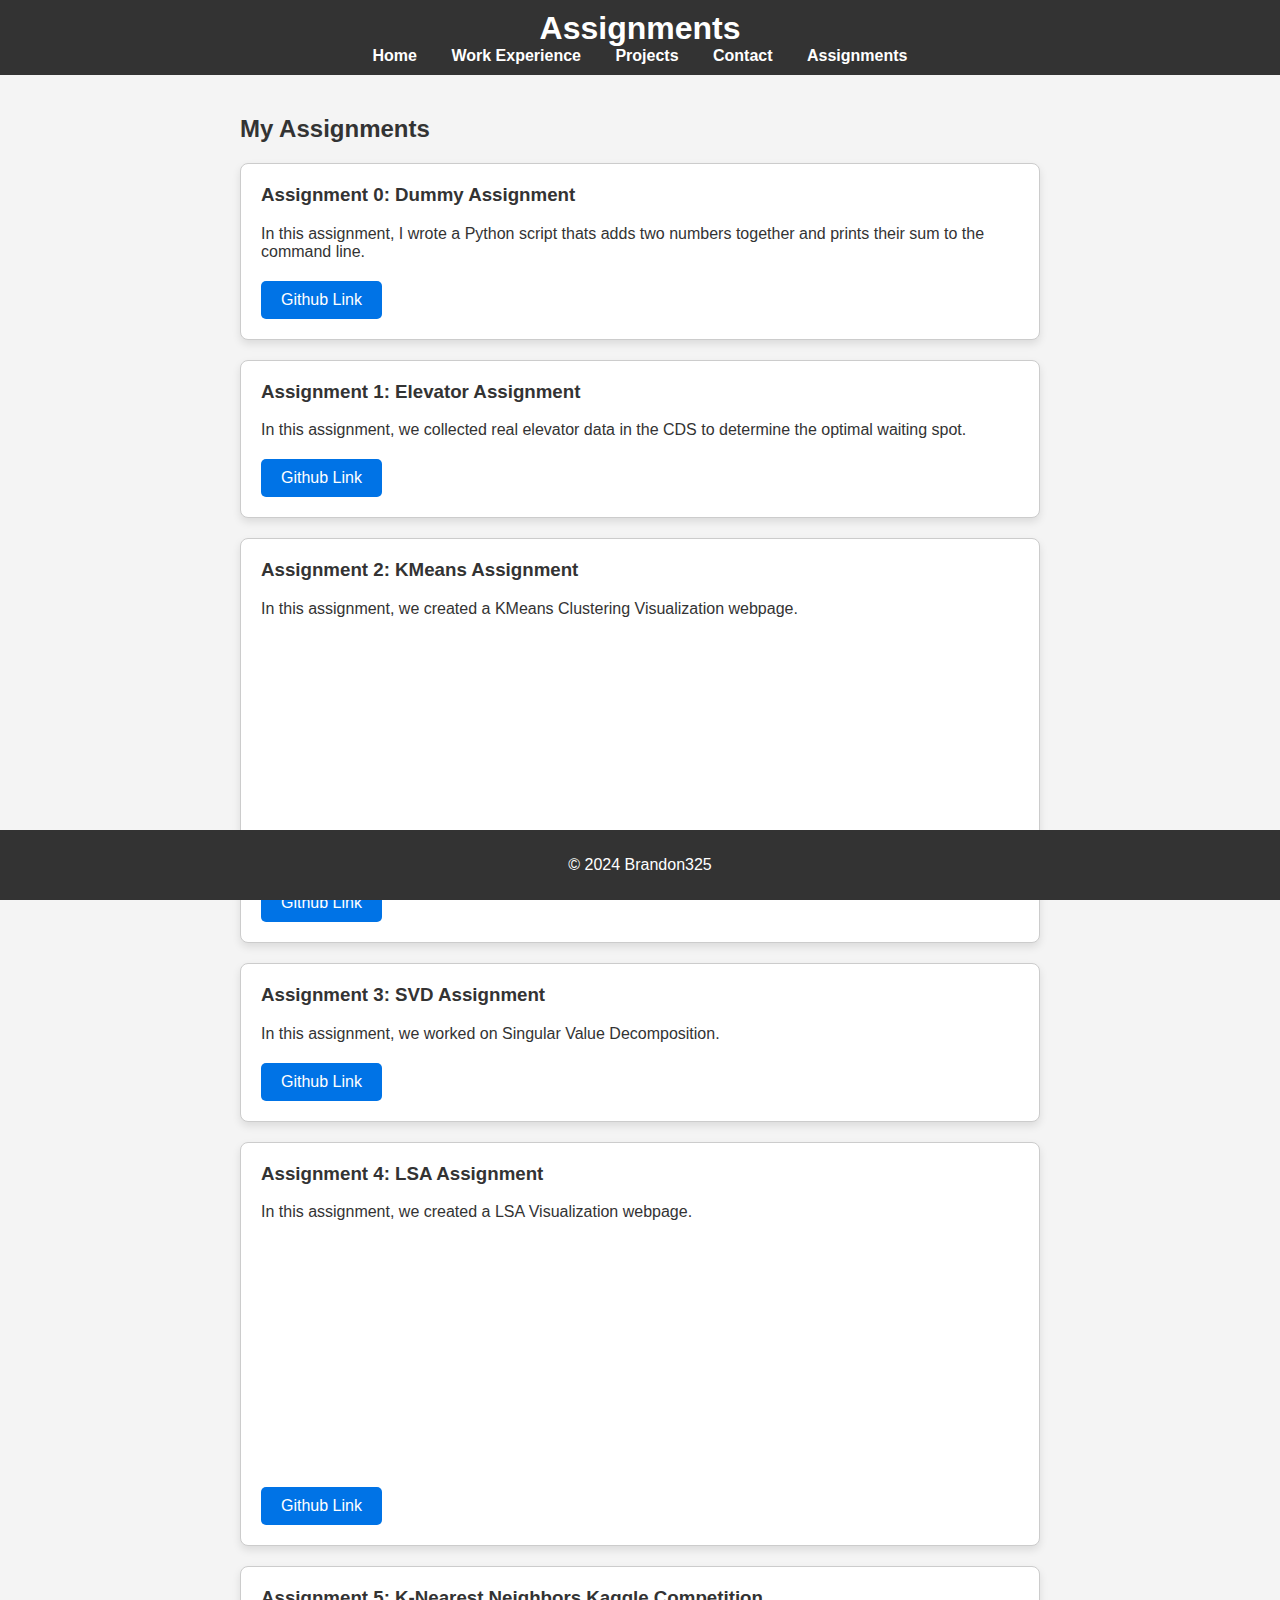
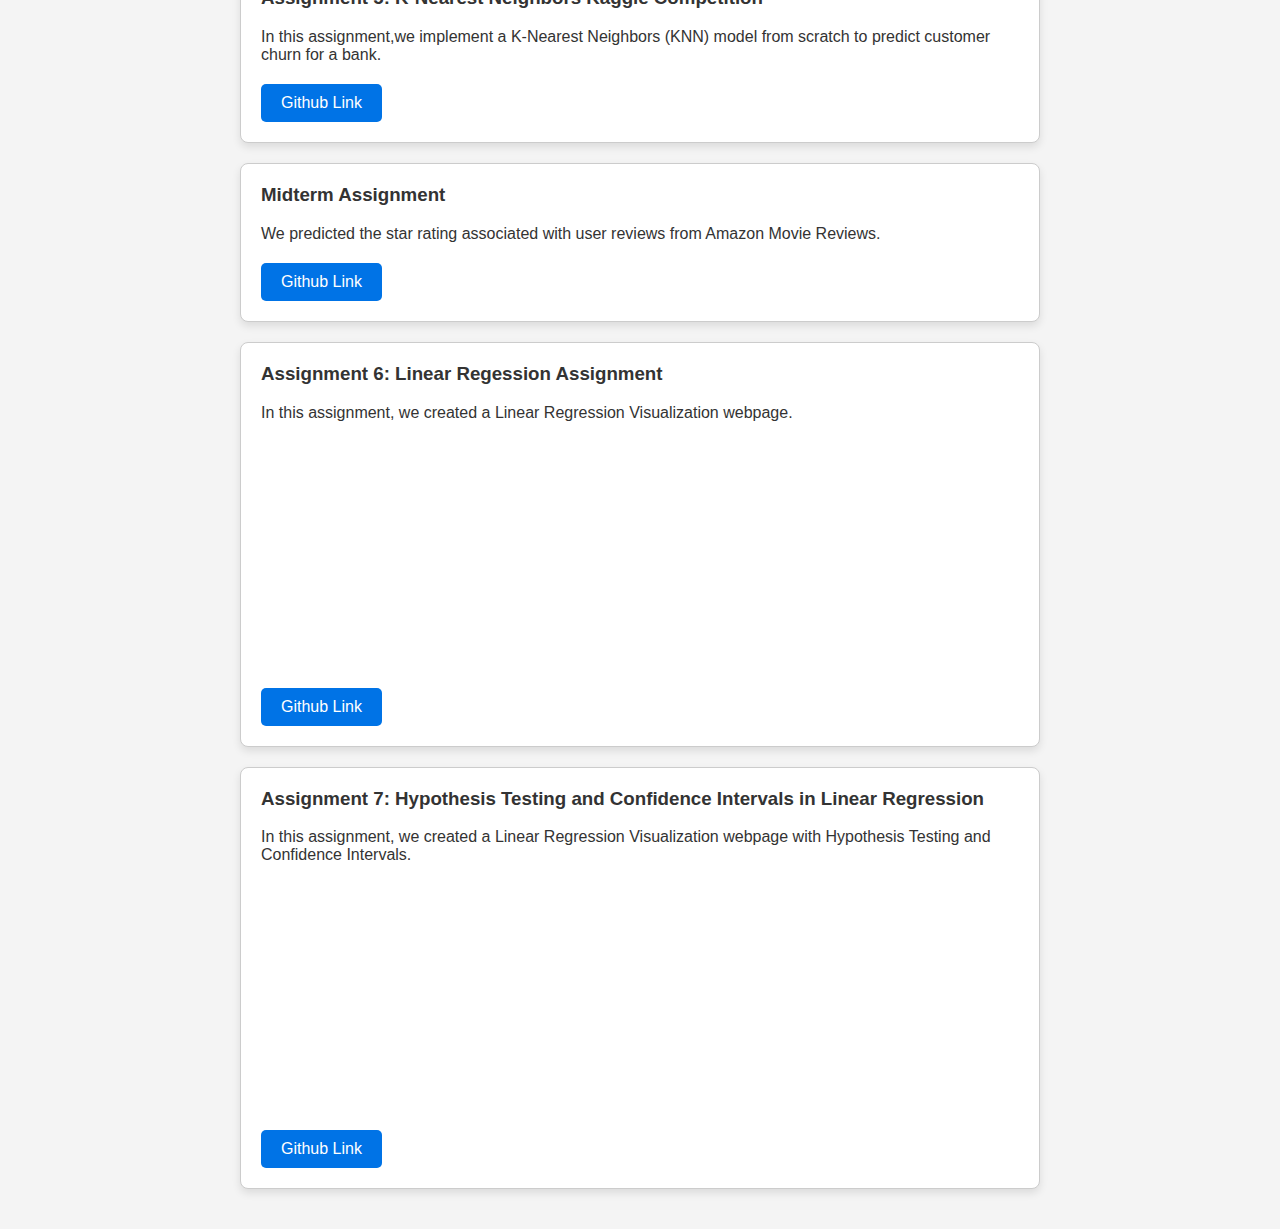
==== assignments.html @ 8f5090cc "added assignment 7" ====
<!DOCTYPE html>
<html lang="en">
<head>
    <meta charset="UTF-8">
    <meta name="viewport" content="width=device-width, initial-scale=1.0">
    <title>Assignments - Brandon325</title>
    <link rel="stylesheet" href="styles.css">
</head>
<body>
    <header>
        <h1>Assignments</h1>
        <nav>
            <a href="index.html">Home</a>
            <a href="work-experience.html">Work Experience</a>
            <a href="projects.html">Projects</a>
            <a href="contact.html">Contact</a>
            <a href="assignments.html">Assignments</a>
        </nav>
    </header>

    <section class="assignments-section">
        <h2>My Assignments</h2>

        <!-- Assignment 0 -->
        <div class="assignment-card">
            <h3>Assignment 0: Dummy Assignment</h3>
            <p>In this assignment, I wrote a Python script thats adds two numbers together and prints their sum to the command line.</p>
            <a href="https://github.com/Brandon325/bwong-assignment-0" target="_blank" class="github-link">Github Link</a>
        </div>

        <!-- Assignment 1 -->
        <div class="assignment-card">
            <h3>Assignment 1: Elevator Assignment</h3>
            <p>In this assignment, we collected real elevator data in the CDS to determine the optimal waiting spot.</p>
            <a href="https://github.com/Brandon325/bwong-assignment-1" target="_blank" class="github-link">Github Link</a>
        </div>

        <!-- Assignment 2 -->
        <div class="assignment-card">
            <h3>Assignment 2: KMeans Assignment</h3>
            <p>In this assignment, we created a KMeans Clustering Visualization webpage.</p>
            <a href="https://github.com/Brandon325/bwong-assignment-2" target="_blank" class="github-link">Github Link</a>
            <!-- Embed YouTube Video -->
            <iframe width="500" height="280" src="https://www.youtube.com/embed/a2nL_nuBnL4" frameborder="0" 
            allow="accelerometer; autoplay; clipboard-write; encrypted-media; gyroscope; picture-in-picture" 
            allowfullscreen></iframe>
        </div>

        <!-- Assignment 3 -->
        <div class="assignment-card">
            <h3>Assignment 3: SVD Assignment</h3>
            <p>In this assignment, we worked on Singular Value Decomposition.</p>
            <a href="https://github.com/Brandon325/bwong-assignment-3" target="_blank" class="github-link">Github Link</a>
        </div>

        <!-- Assignment 4 -->
        <div class="assignment-card">
            <h3>Assignment 4: LSA Assignment</h3>
            <p>In this assignment, we created a LSA Visualization webpage.</p>
            <a href="https://github.com/Brandon325/bwong-assignment-4" target="_blank" class="github-link">Github Link</a>
            <!-- Embed YouTube Video -->
            <iframe width="500" height="280" src="https://www.youtube.com/embed/iDEZRMmjU5o" frameborder="0" 
            allow="accelerometer; autoplay; clipboard-write; encrypted-media; gyroscope; picture-in-picture" 
            allowfullscreen></iframe>
        </div>

        <!-- Assignment 5 -->
        <div class="assignment-card">
            <h3>Assignment 5: K-Nearest Neighbors Kaggle Competition</h3>
            <p>In this assignment,we implement a K-Nearest Neighbors (KNN) model from scratch to predict customer churn for a bank.</p>
            <a href="https://github.com/Brandon325/bwong-assignment-5" target="_blank" class="github-link">Github Link</a>
        </div>

        <!-- Assignment Midterm -->
        <div class="assignment-card">
            <h3>Midterm Assignment</h3>
            <p>We predicted the star rating associated with user reviews from Amazon Movie Reviews.</p>
            <a href="https://github.com/Brandon325/bwong-assignment-midterm" target="_blank" class="github-link">Github Link</a>
        </div>

        <!-- Assignment 6 -->
        <div class="assignment-card">
            <h3>Assignment 6: Linear Regession Assignment</h3>
            <p>In this assignment, we created a Linear Regression Visualization webpage.</p>
            <a href="https://github.com/Brandon325/bwong-assignment-6" target="_blank" class="github-link">Github Link</a>
            <!-- Embed YouTube Video -->
            <iframe width="500" height="280" src="https://www.youtube.com/embed/gmNTLXMNETU" frameborder="0" 
            allow="accelerometer; autoplay; clipboard-write; encrypted-media; gyroscope; picture-in-picture" 
            allowfullscreen></iframe>
        </div>

        <!-- Assignment 7 -->
        <div class="assignment-card">
            <h3>Assignment 7: Hypothesis Testing and Confidence Intervals in Linear Regression</h3>
            <p>In this assignment, we created a Linear Regression Visualization webpage with Hypothesis Testing and Confidence Intervals.</p>
            <a href="https://github.com/Brandon325/bwong-assignment-7" target="_blank" class="github-link">Github Link</a>
            <!-- Embed YouTube Video -->
            <iframe width="500" height="280" src="https://www.youtube.com/embed/ZWbZzcTumqs" frameborder="0" 
            allow="accelerometer; autoplay; clipboard-write; encrypted-media; gyroscope; picture-in-picture" 
            allowfullscreen></iframe>
        </div>

        <!-- Add more assignments as needed -->
    </section>

    <footer>
        <p>© 2024 Brandon325</p>
    </footer>
</body>
</html>
---- styles.css ----
/* General Body Styles */
body {
    font-family: Arial, sans-serif;
    margin: 0;
    padding: 0;
    background-color: #f4f4f4;
    color: #333;
}

header {
    background-color: #333;
    color: white;
    padding: 10px 0;
    text-align: center;
}

header h1 {
    margin: 0;
}

nav a {
    color: white;
    padding: 0 15px;
    text-decoration: none;
    font-weight: bold;
}

nav a:hover {
    text-decoration: underline;
}

section {
    padding: 20px;
    max-width: 800px;
    margin: auto;
}

/* Project Card Styles */
.project-card {
    background-color: white;
    border: 1px solid #ccc;
    border-radius: 8px;
    padding: 20px;
    margin-bottom: 20px;
    box-shadow: 0 4px 8px rgba(0, 0, 0, 0.1);
}

.project-card h3 {
    margin-top: 0;
}

.project-card p {
    margin: 5px 0;
}

footer {
    background-color: #333;
    color: white;
    text-align: center;
    padding: 10px 0;
    position: fixed;
    width: 100%;
    bottom: 0;
}

/* Work Experience Card Styles */
.experience-card {
    background-color: white;
    border: 1px solid #ccc;
    border-radius: 8px;
    padding: 20px;
    margin-bottom: 20px;
    box-shadow: 0 4px 8px rgba(0, 0, 0, 0.1);
}

.experience-card h3 {
    margin-top: 0;
}

.experience-card p {
    margin: 5px 0;
}

/* Contact Page Styles */
.contact-list {
    list-style-type: none;
    padding: 0;
    margin: 20px auto;
    max-width: 400px;
    text-align: left;
}

.contact-list li {
    margin: 10px 0;
}

.contact-list a {
    color: #333;
    text-decoration: none;
    font-weight: bold;
}

.contact-list a:hover {
    text-decoration: underline;
}

/* Contact Page Icons Standard Size */
.contact-icon {
    width: 40px;  /* Set a standard size for all contact icons */
    height: 40px; /* Ensures consistent size for all logos */
    margin-right: 15px; /* Adds space between the icon and text */
    vertical-align: middle; /* Align icons with text */
}
/* Assignment Card Styles */
.assignment-card {
    background-color: white;
    border: 1px solid #ccc;
    border-radius: 8px;
    padding: 20px;
    margin-bottom: 20px;
    box-shadow: 0 4px 8px rgba(0, 0, 0, 0.1);
}

.assignment-card h3 {
    margin-top: 0;
}

.assignment-card p {
    margin: 10px 0;
}

.github-link {
    display: inline-block;
    padding: 10px 20px;
    background-color: #0073e6;
    color: white;
    text-decoration: none;
    border-radius: 5px;
    margin-top: 10px;
}

.github-link:hover {
    background-color: #005bb5;
}
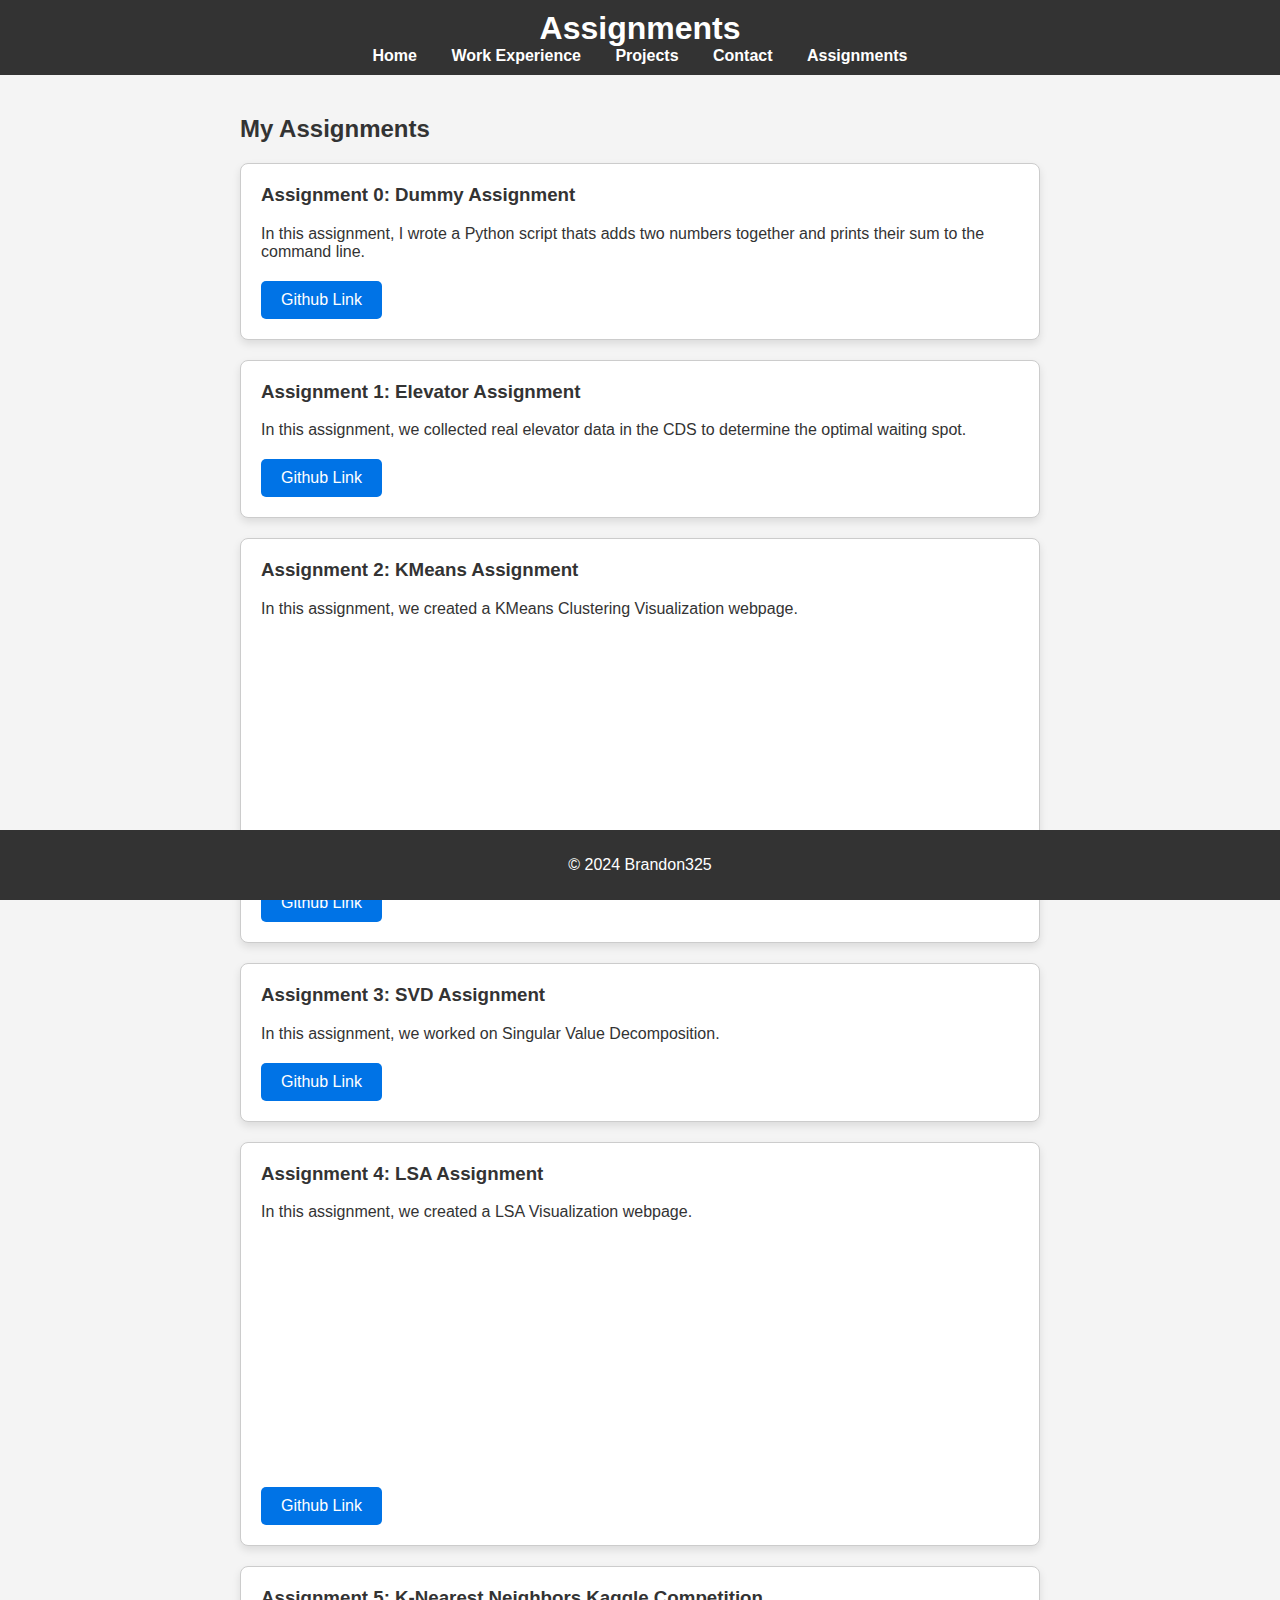
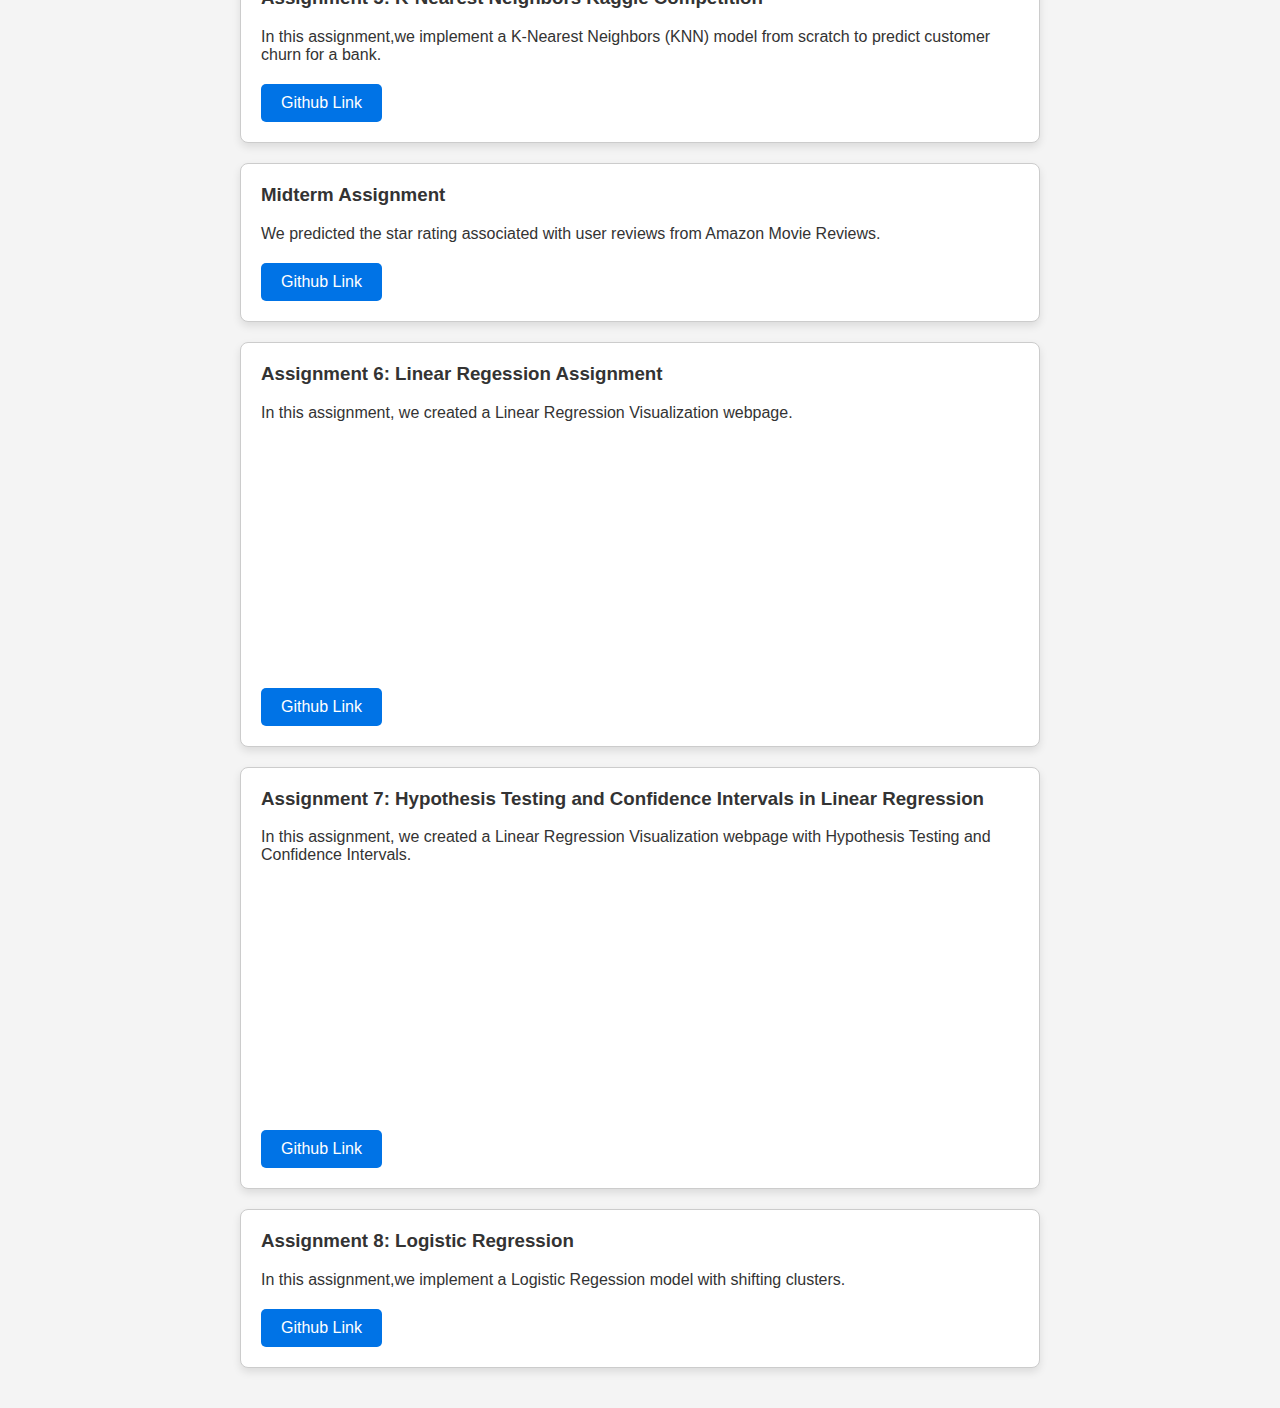
==== commit 0dc9e818: "Added assignment 8" ====
--- a/assignments.html
+++ b/assignments.html
@@ -100,6 +100,13 @@
             allowfullscreen></iframe>
         </div>
 
+        <!-- Assignment 8 -->
+        <div class="assignment-card">
+            <h3>Assignment 8: Logistic Regression</h3>
+            <p>In this assignment,we implement a Logistic Regession model with shifting clusters.</p>
+            <a href="https://github.com/Brandon325/bwong-assignment-8" target="_blank" class="github-link">Github Link</a>
+        </div>
+
         <!-- Add more assignments as needed -->
     </section>
 
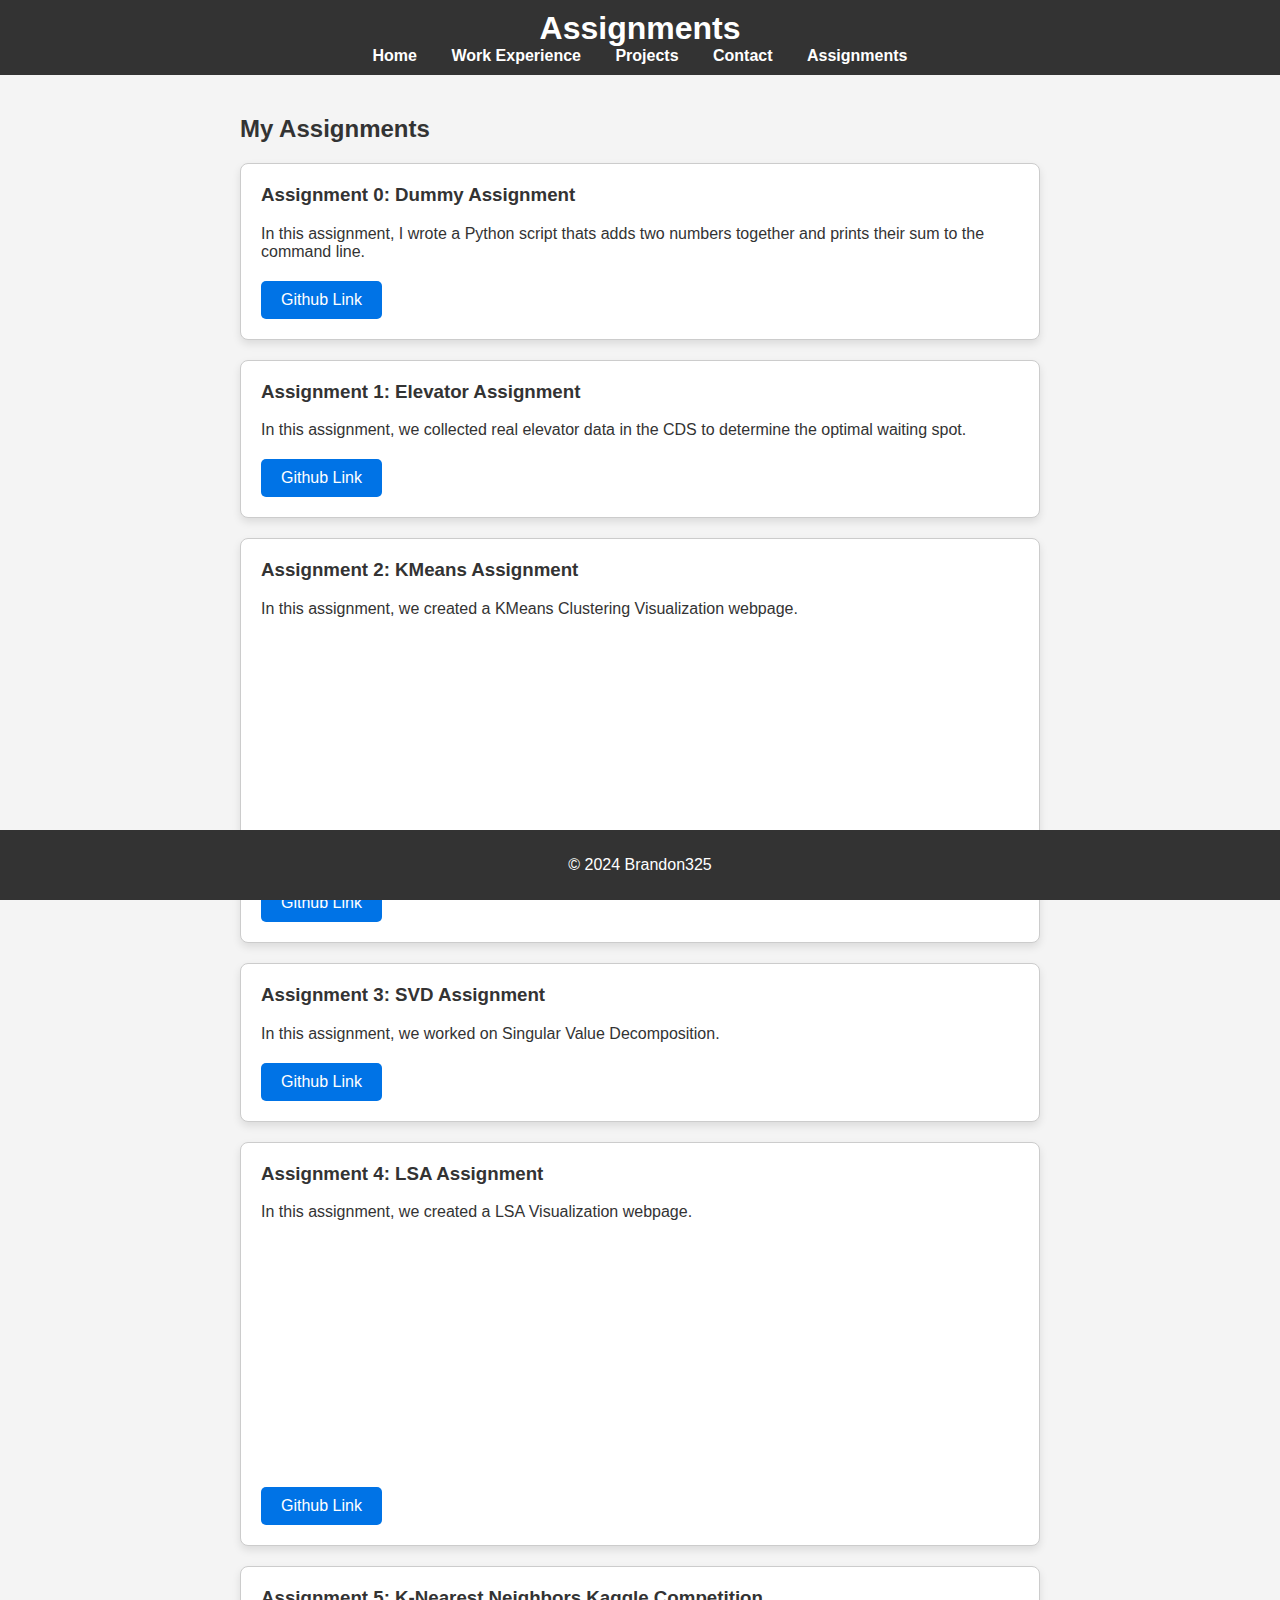
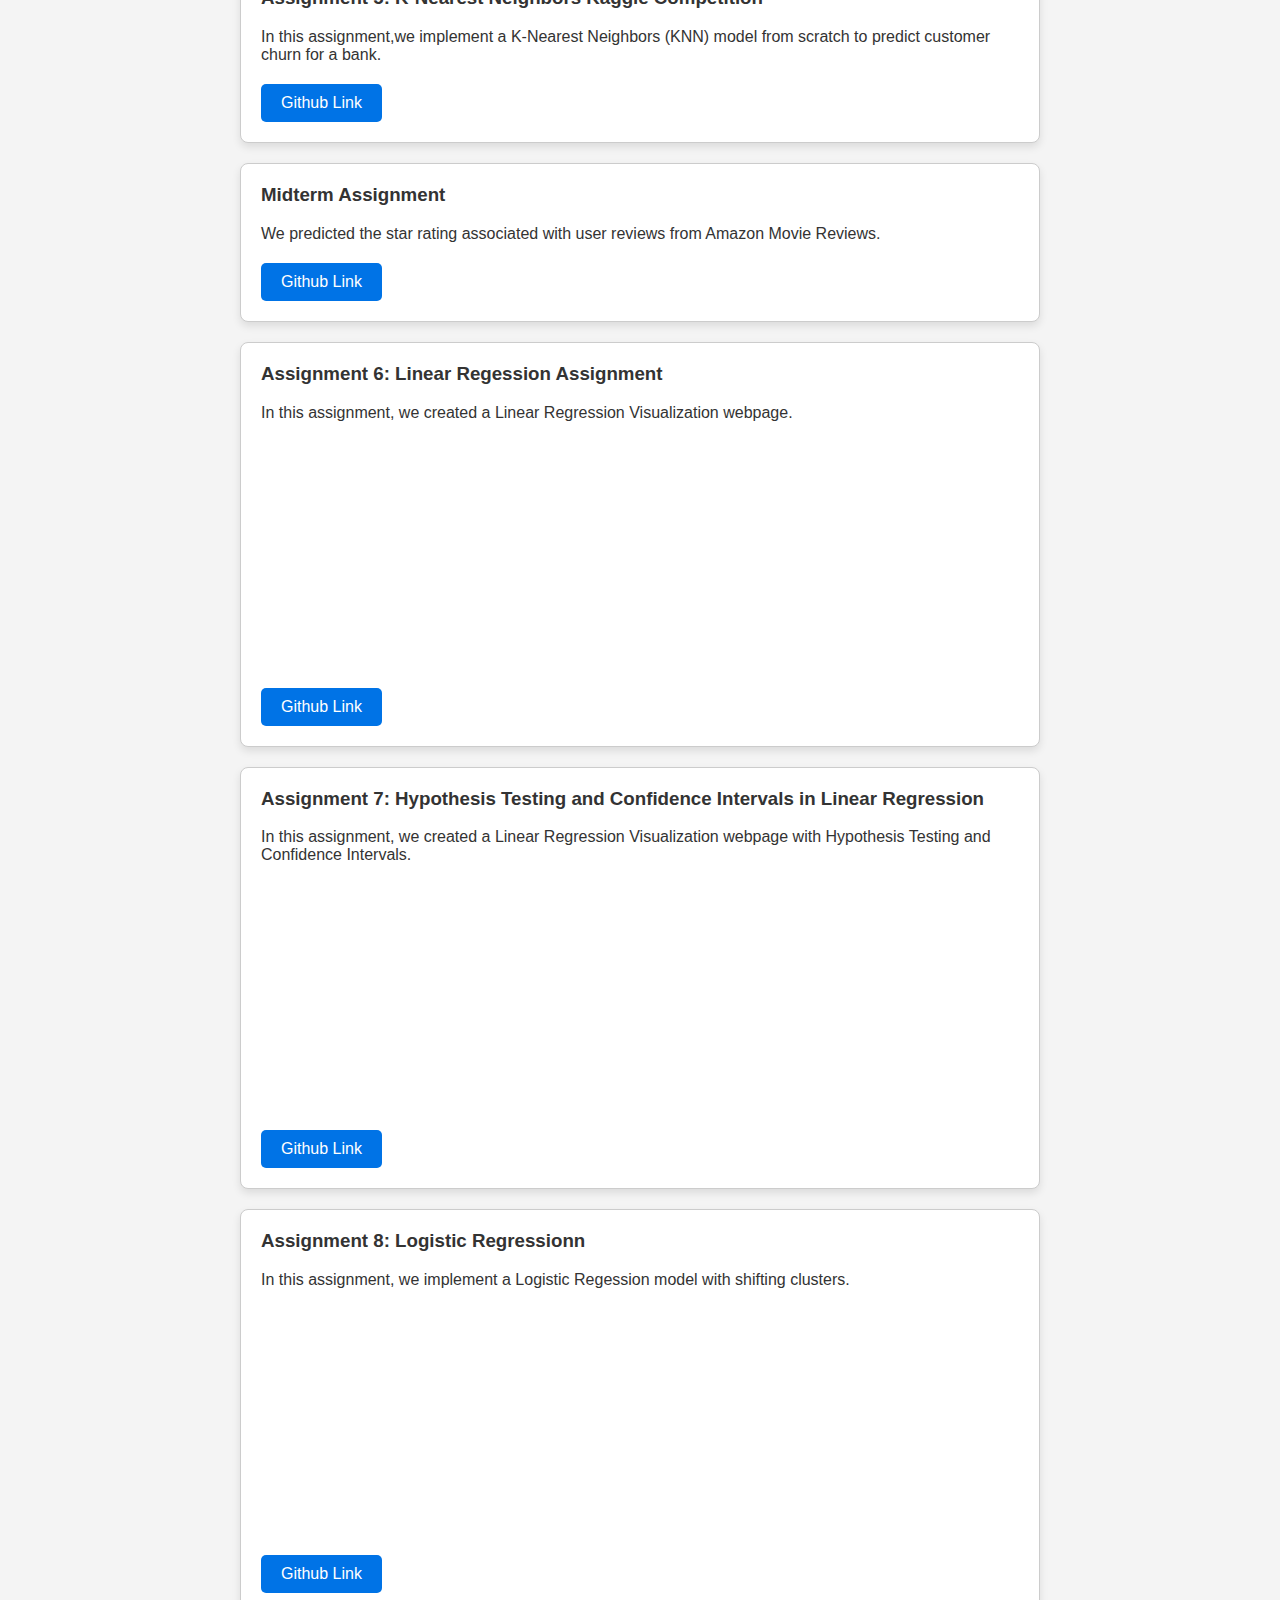
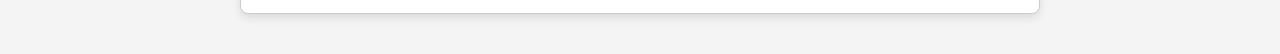
==== commit 96fb4c97: "updated hw8" ====
--- a/assignments.html
+++ b/assignments.html
@@ -102,9 +102,13 @@
 
         <!-- Assignment 8 -->
         <div class="assignment-card">
-            <h3>Assignment 8: Logistic Regression</h3>
-            <p>In this assignment,we implement a Logistic Regession model with shifting clusters.</p>
+            <h3>Assignment 8: Logistic Regressionn</h3>
+            <p>In this assignment, we implement a Logistic Regession model with shifting clusters.</p>
             <a href="https://github.com/Brandon325/bwong-assignment-8" target="_blank" class="github-link">Github Link</a>
+            <!-- Embed YouTube Video -->
+            <iframe width="500" height="280" src="https://www.youtube.com/embed/oNuz-IjPGw8" frameborder="0" 
+            allow="accelerometer; autoplay; clipboard-write; encrypted-media; gyroscope; picture-in-picture" 
+            allowfullscreen></iframe>
         </div>
 
         <!-- Add more assignments as needed -->
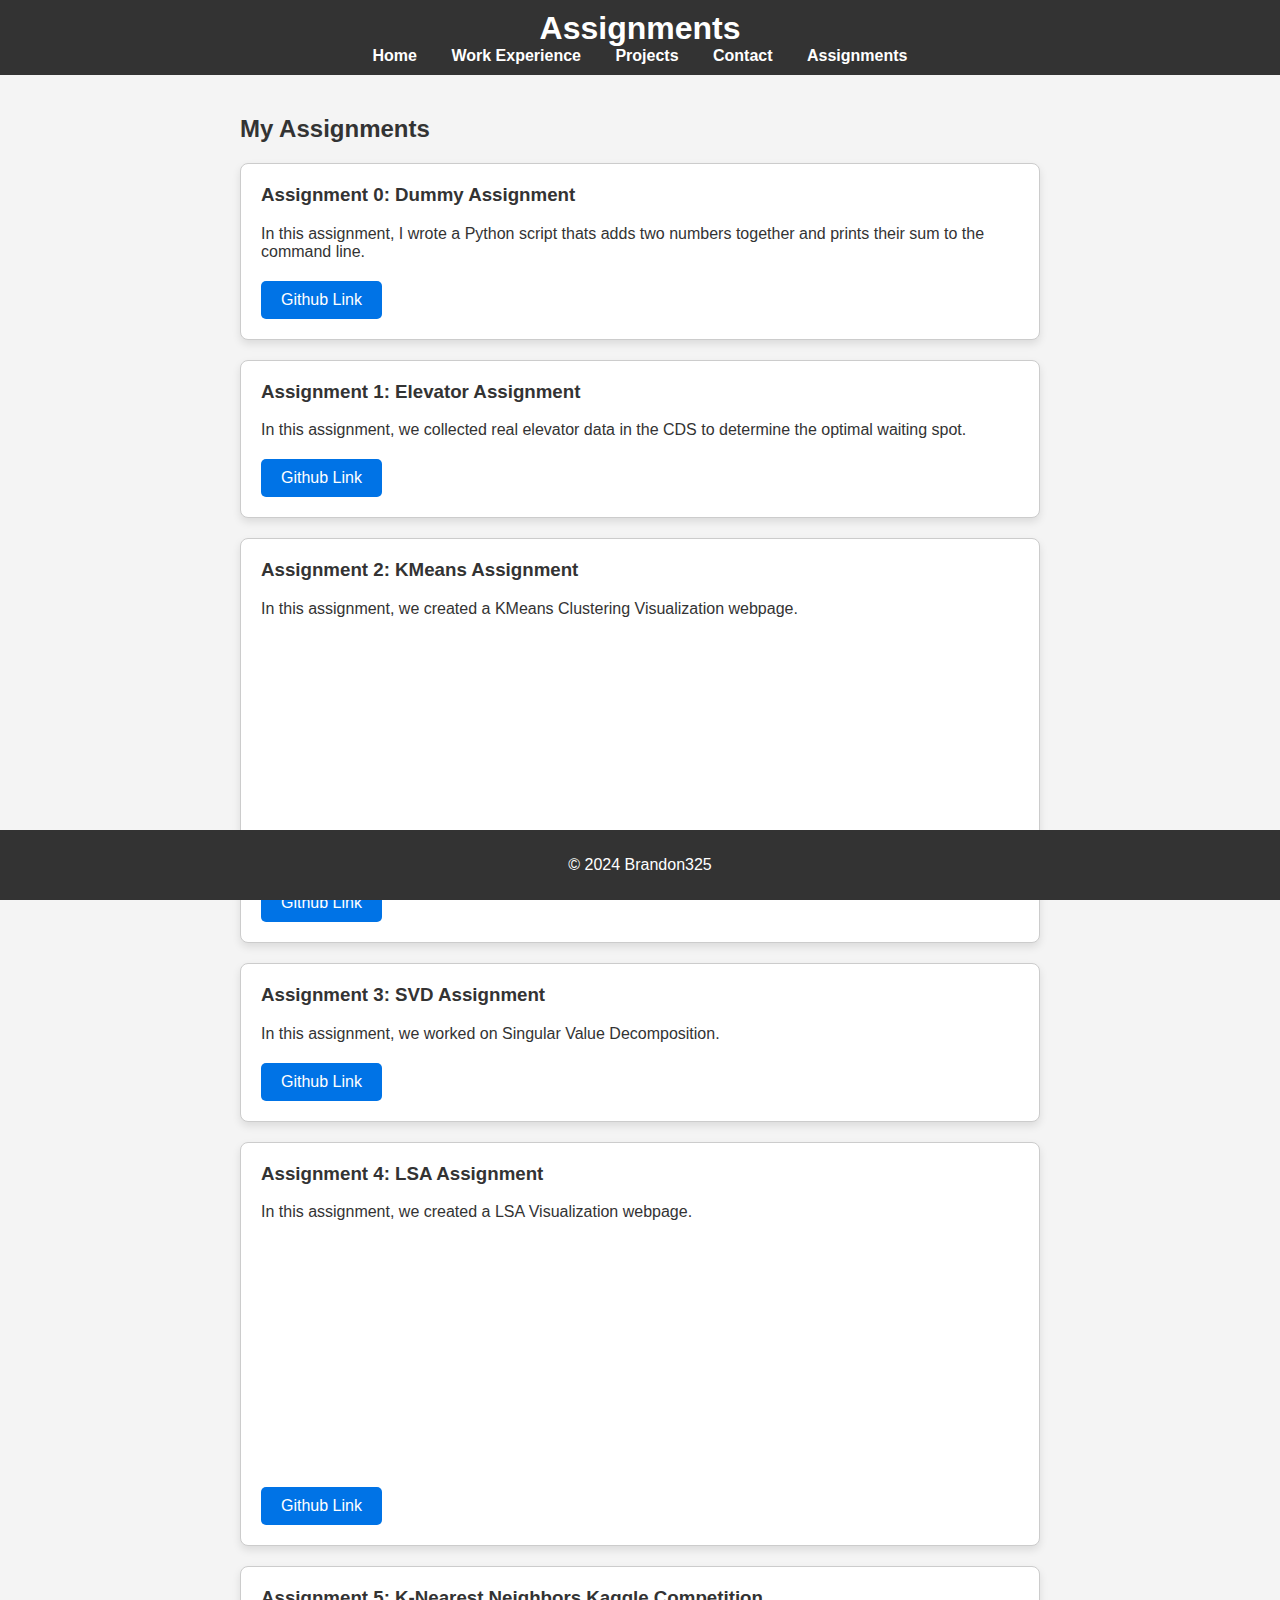
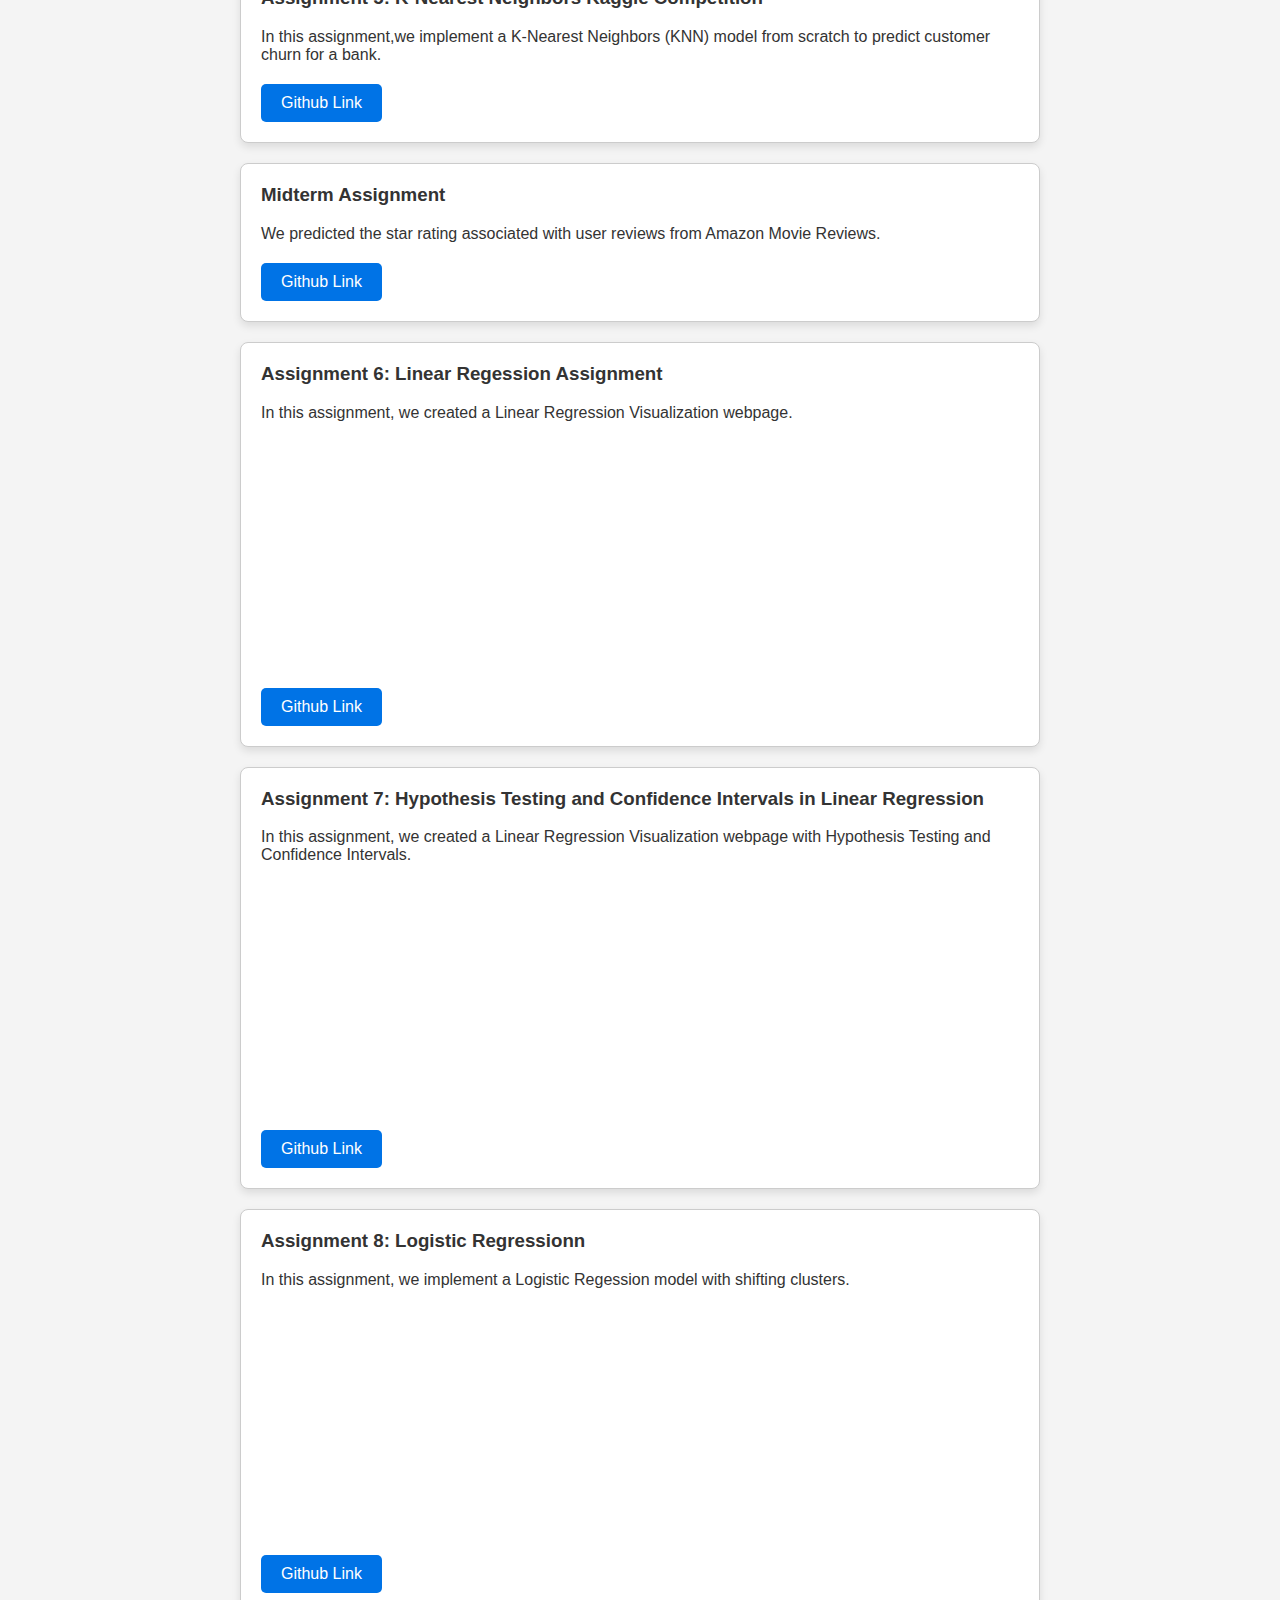
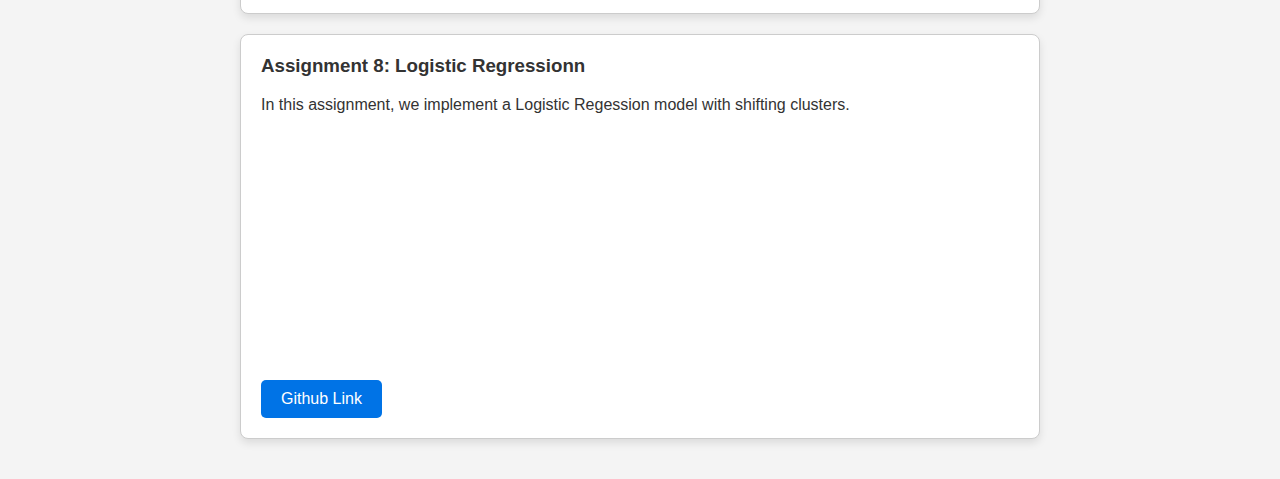
==== commit 27b90cd1: "hw9" ====
--- a/assignments.html
+++ b/assignments.html
@@ -111,6 +111,17 @@
             allowfullscreen></iframe>
         </div>
 
+        <!-- Assignment 9 -->
+        <div class="assignment-card">
+            <h3>Assignment 8: Logistic Regressionn</h3>
+            <p>In this assignment, we implement a Logistic Regession model with shifting clusters.</p>
+            <a href="https://github.com/Brandon325/bwong-assignment-9" target="_blank" class="github-link">Github Link</a>
+            <!-- Embed YouTube Video -->
+            <iframe width="500" height="280" src="https://www.youtube.com/embed/ovZS8B2G8efY" frameborder="0" 
+            allow="accelerometer; autoplay; clipboard-write; encrypted-media; gyroscope; picture-in-picture" 
+            allowfullscreen></iframe>
+        </div>
+
         <!-- Add more assignments as needed -->
     </section>
 
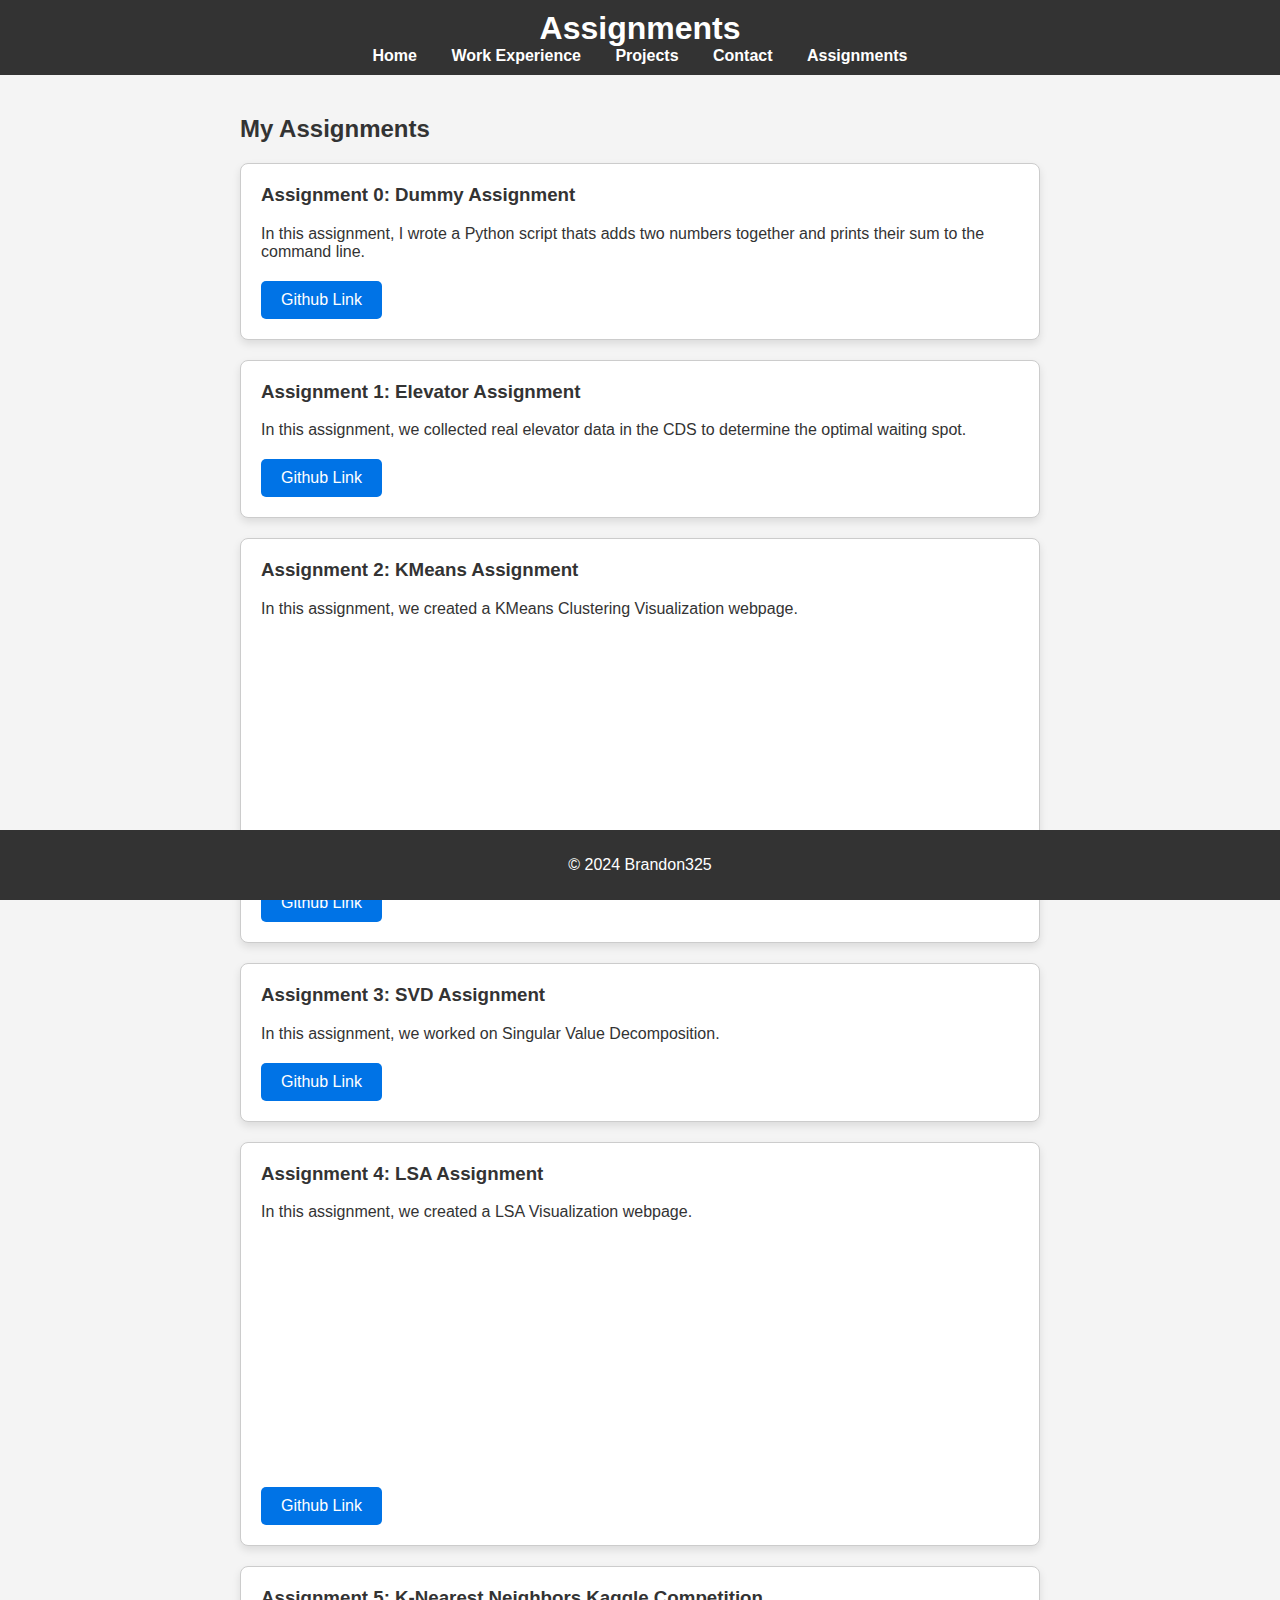
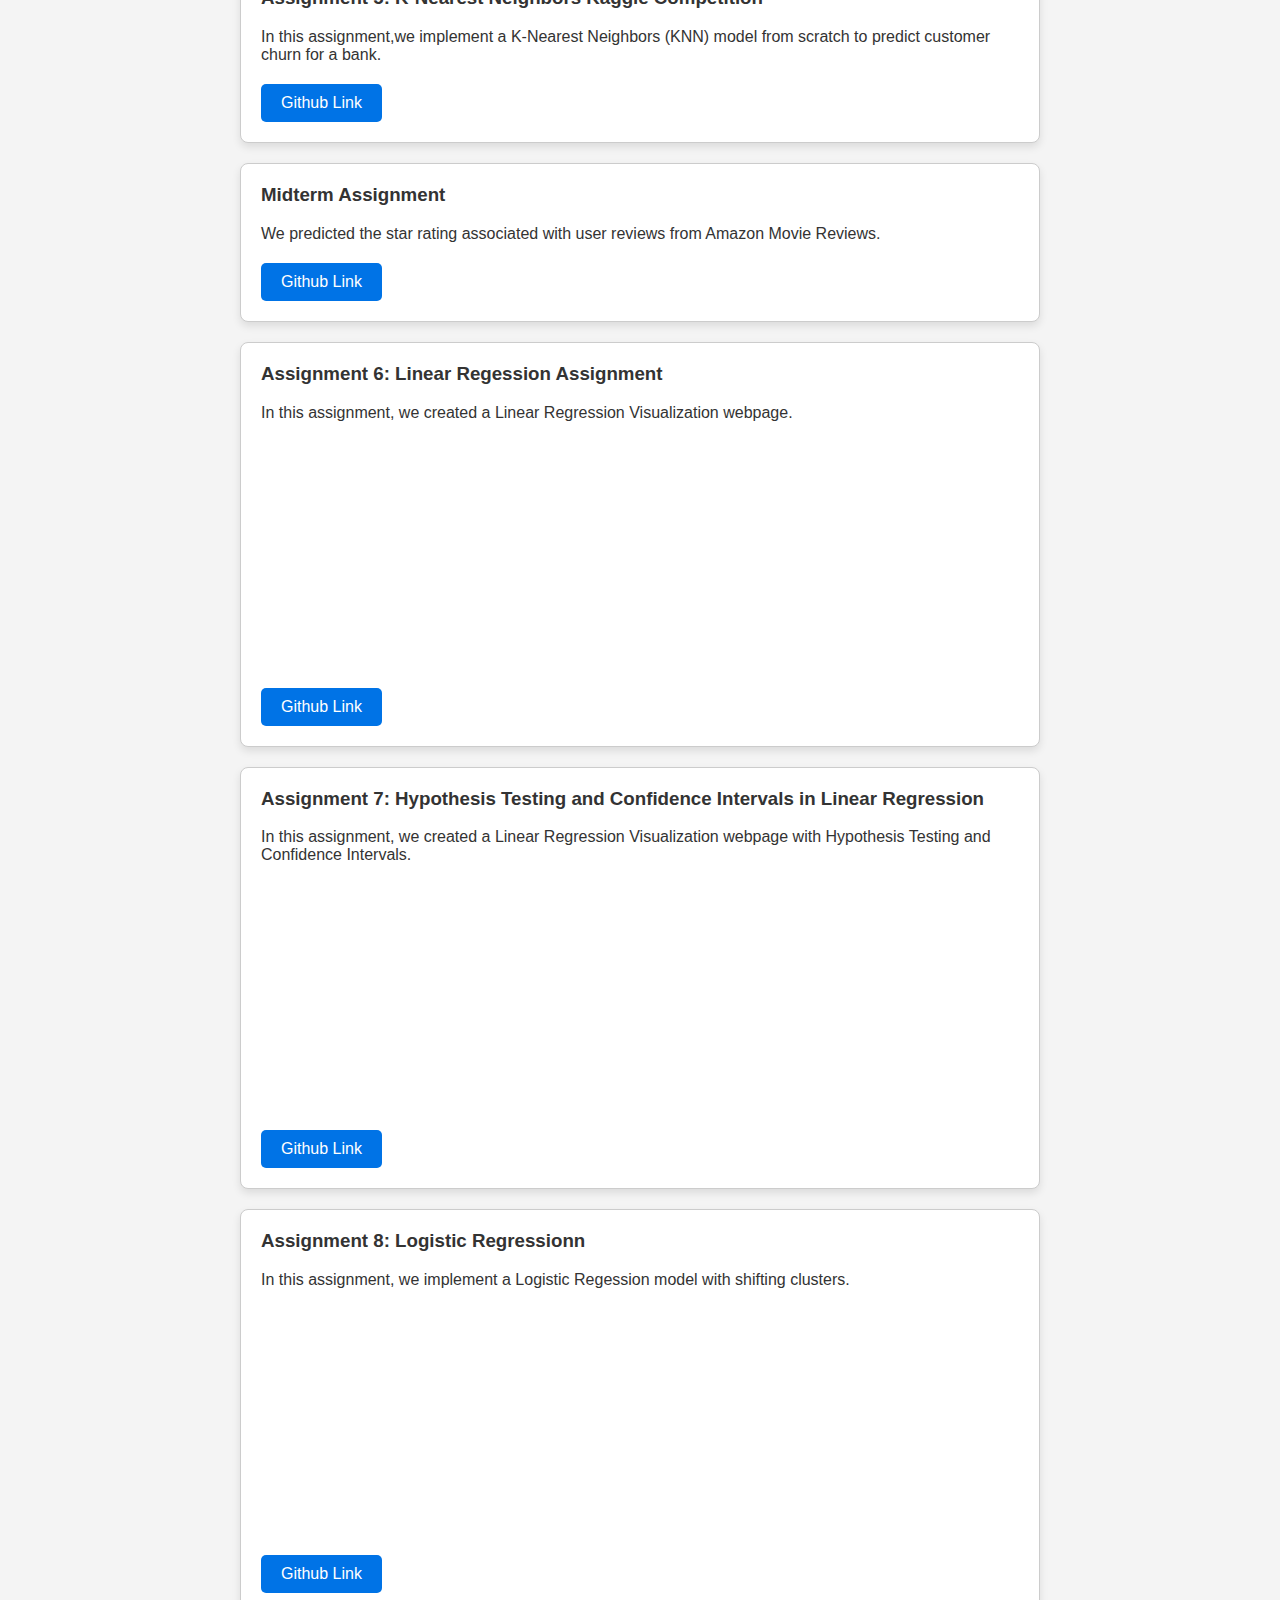
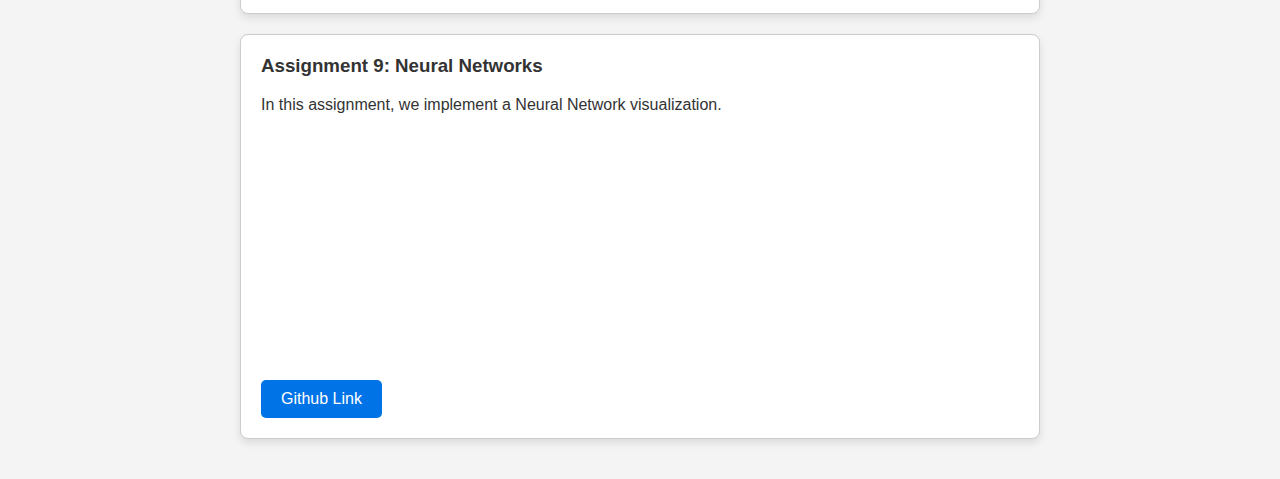
==== commit 7b893ba0: "hw9" ====
--- a/assignments.html
+++ b/assignments.html
@@ -113,8 +113,8 @@
 
         <!-- Assignment 9 -->
         <div class="assignment-card">
-            <h3>Assignment 8: Logistic Regressionn</h3>
-            <p>In this assignment, we implement a Logistic Regession model with shifting clusters.</p>
+            <h3>Assignment 9: Neural Networks</h3>
+            <p>In this assignment, we implement a Neural Network visualization.</p>
             <a href="https://github.com/Brandon325/bwong-assignment-9" target="_blank" class="github-link">Github Link</a>
             <!-- Embed YouTube Video -->
             <iframe width="500" height="280" src="https://www.youtube.com/embed/ovZS8B2G8efY" frameborder="0" 
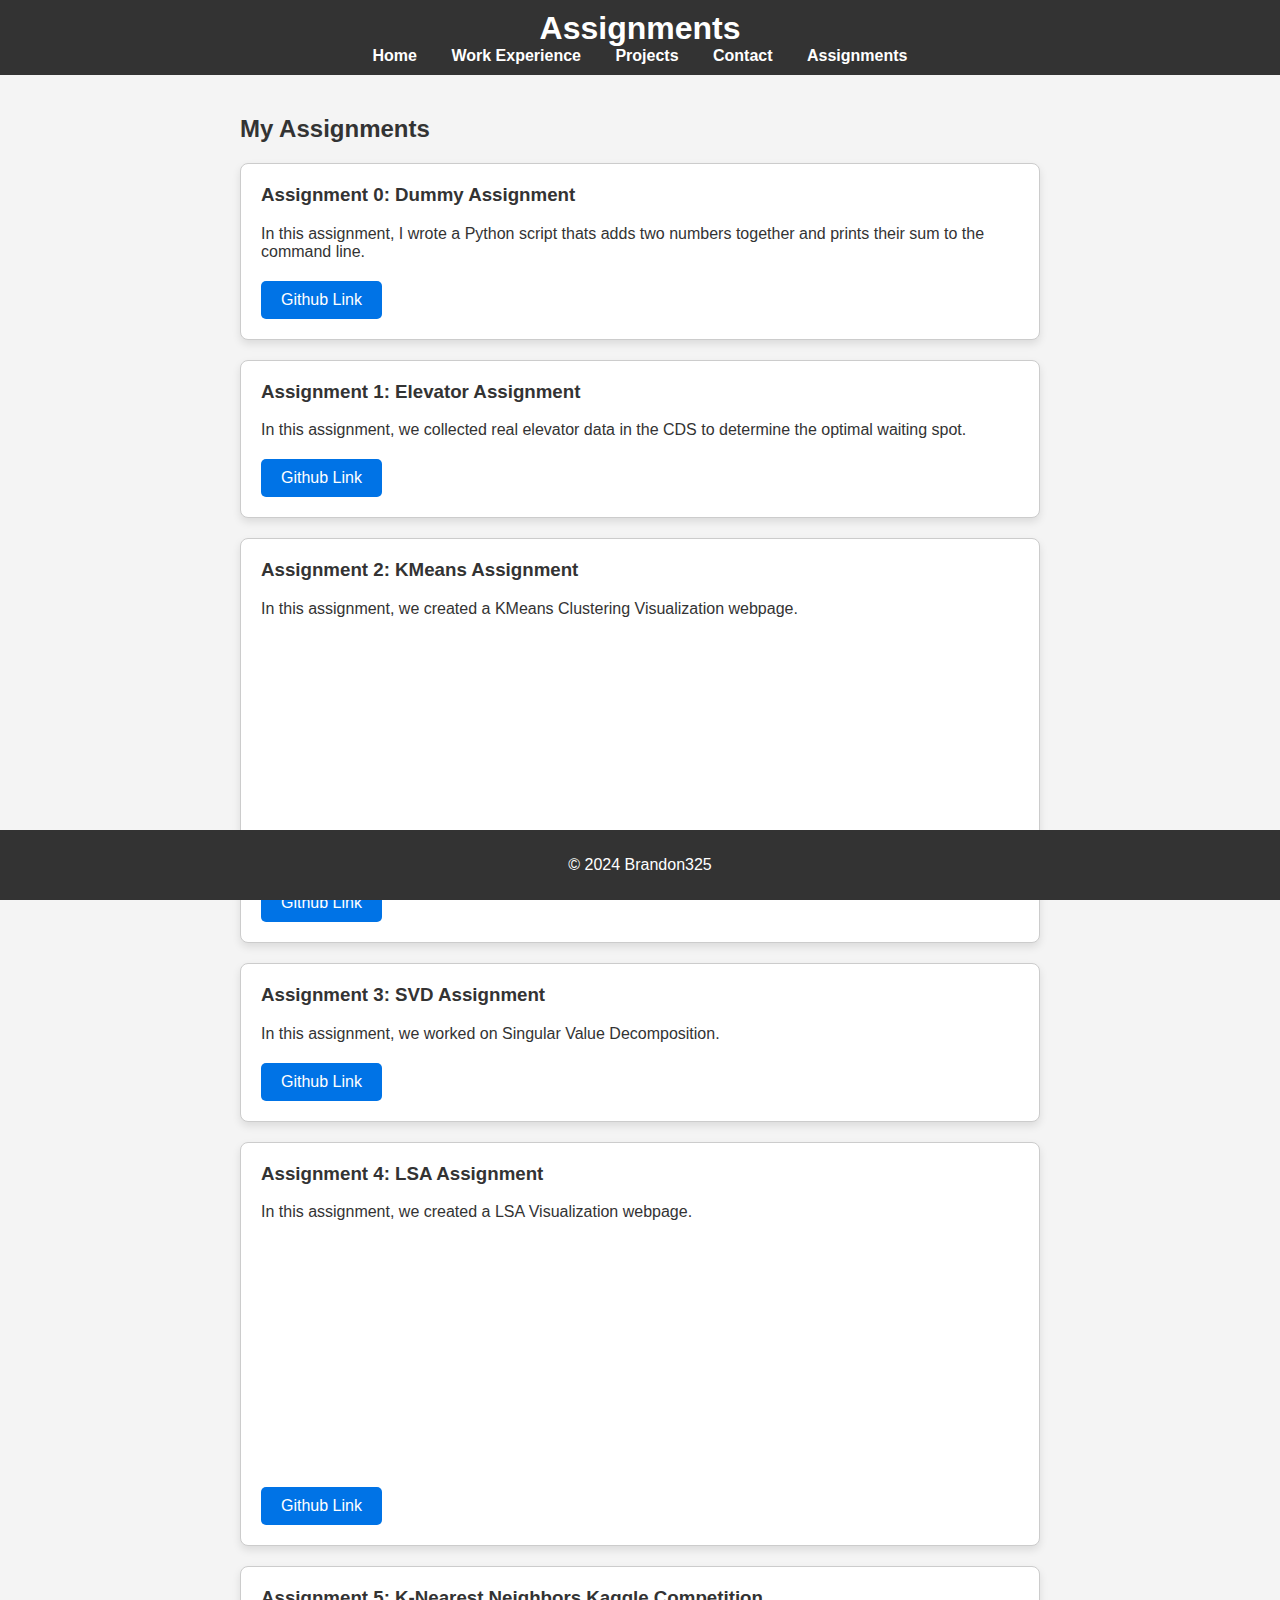
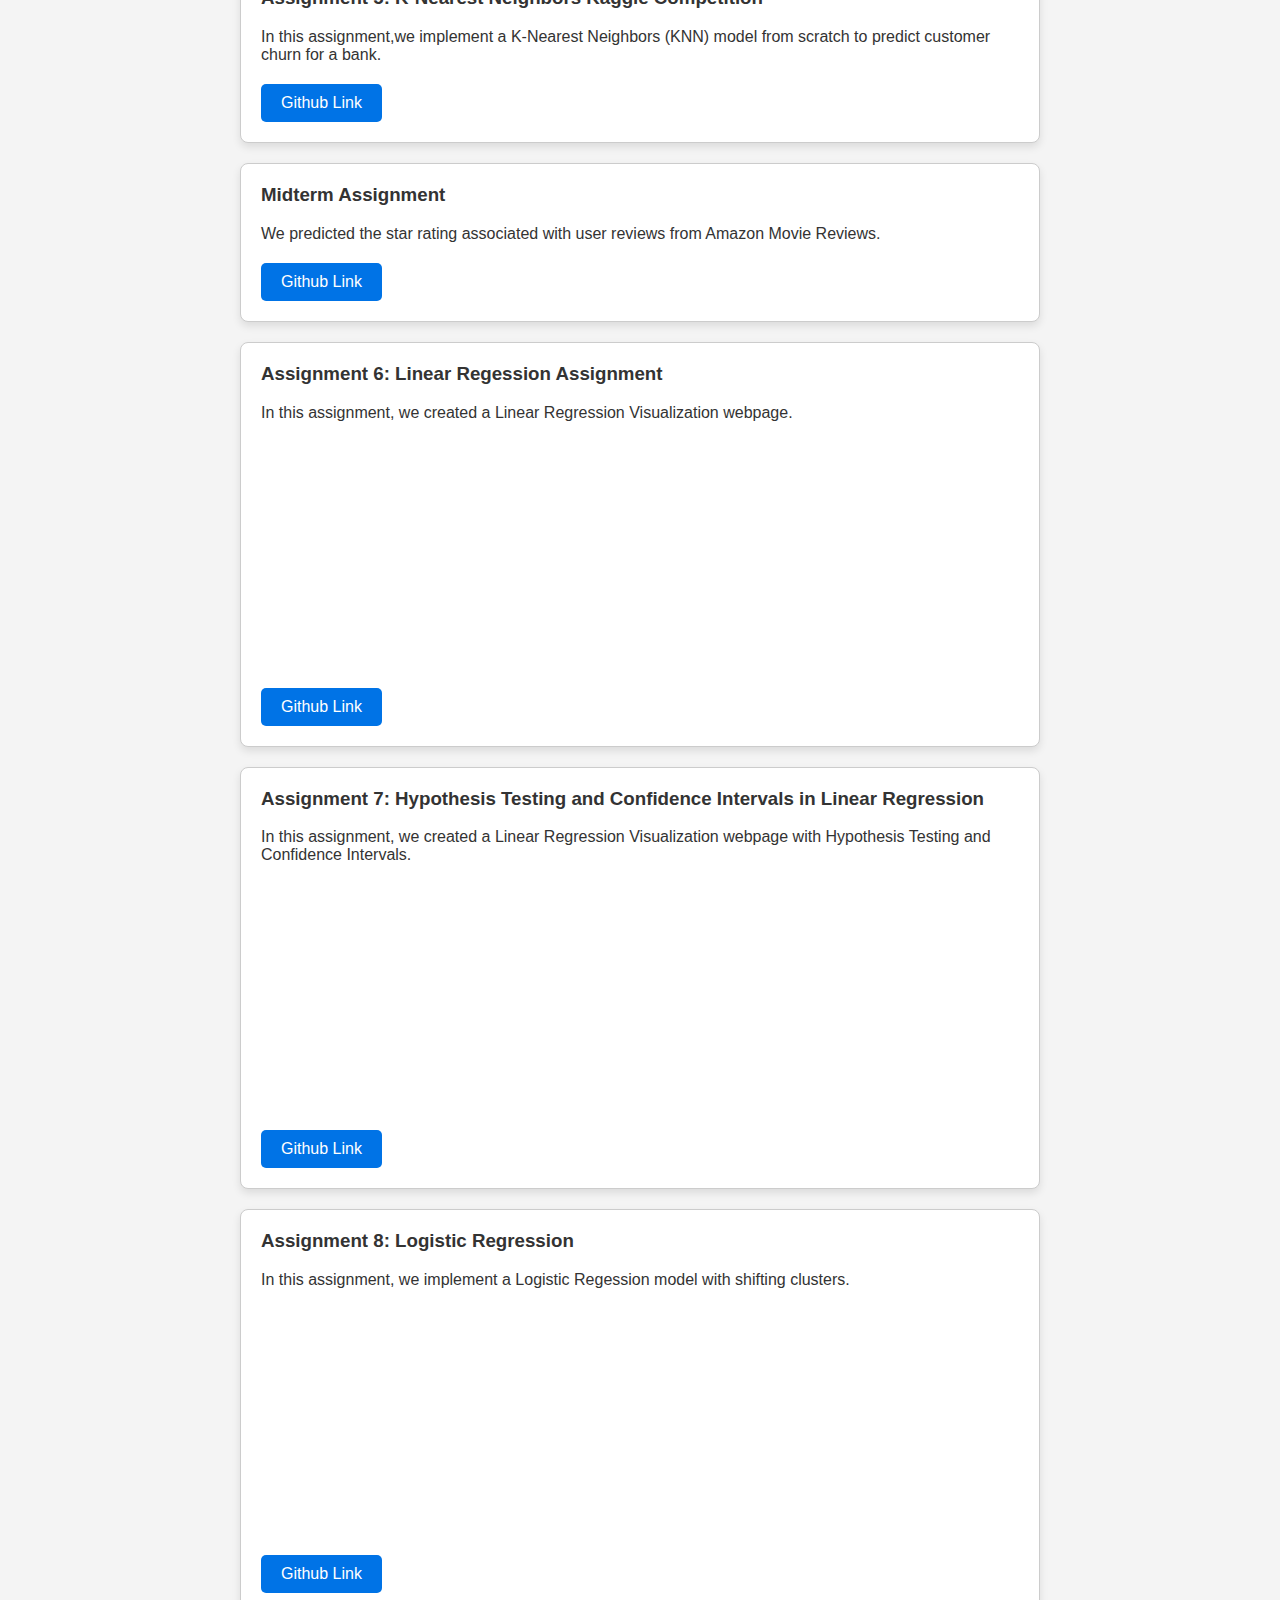
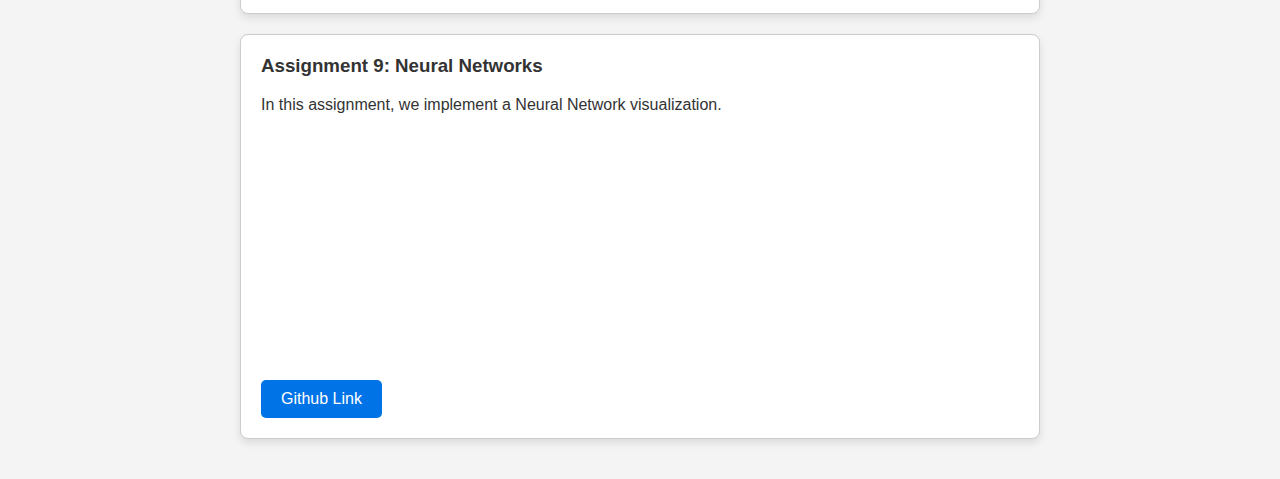
==== commit a0c50a76: "hw9" ====
--- a/assignments.html
+++ b/assignments.html
@@ -102,7 +102,7 @@
 
         <!-- Assignment 8 -->
         <div class="assignment-card">
-            <h3>Assignment 8: Logistic Regressionn</h3>
+            <h3>Assignment 8: Logistic Regression</h3>
             <p>In this assignment, we implement a Logistic Regession model with shifting clusters.</p>
             <a href="https://github.com/Brandon325/bwong-assignment-8" target="_blank" class="github-link">Github Link</a>
             <!-- Embed YouTube Video -->
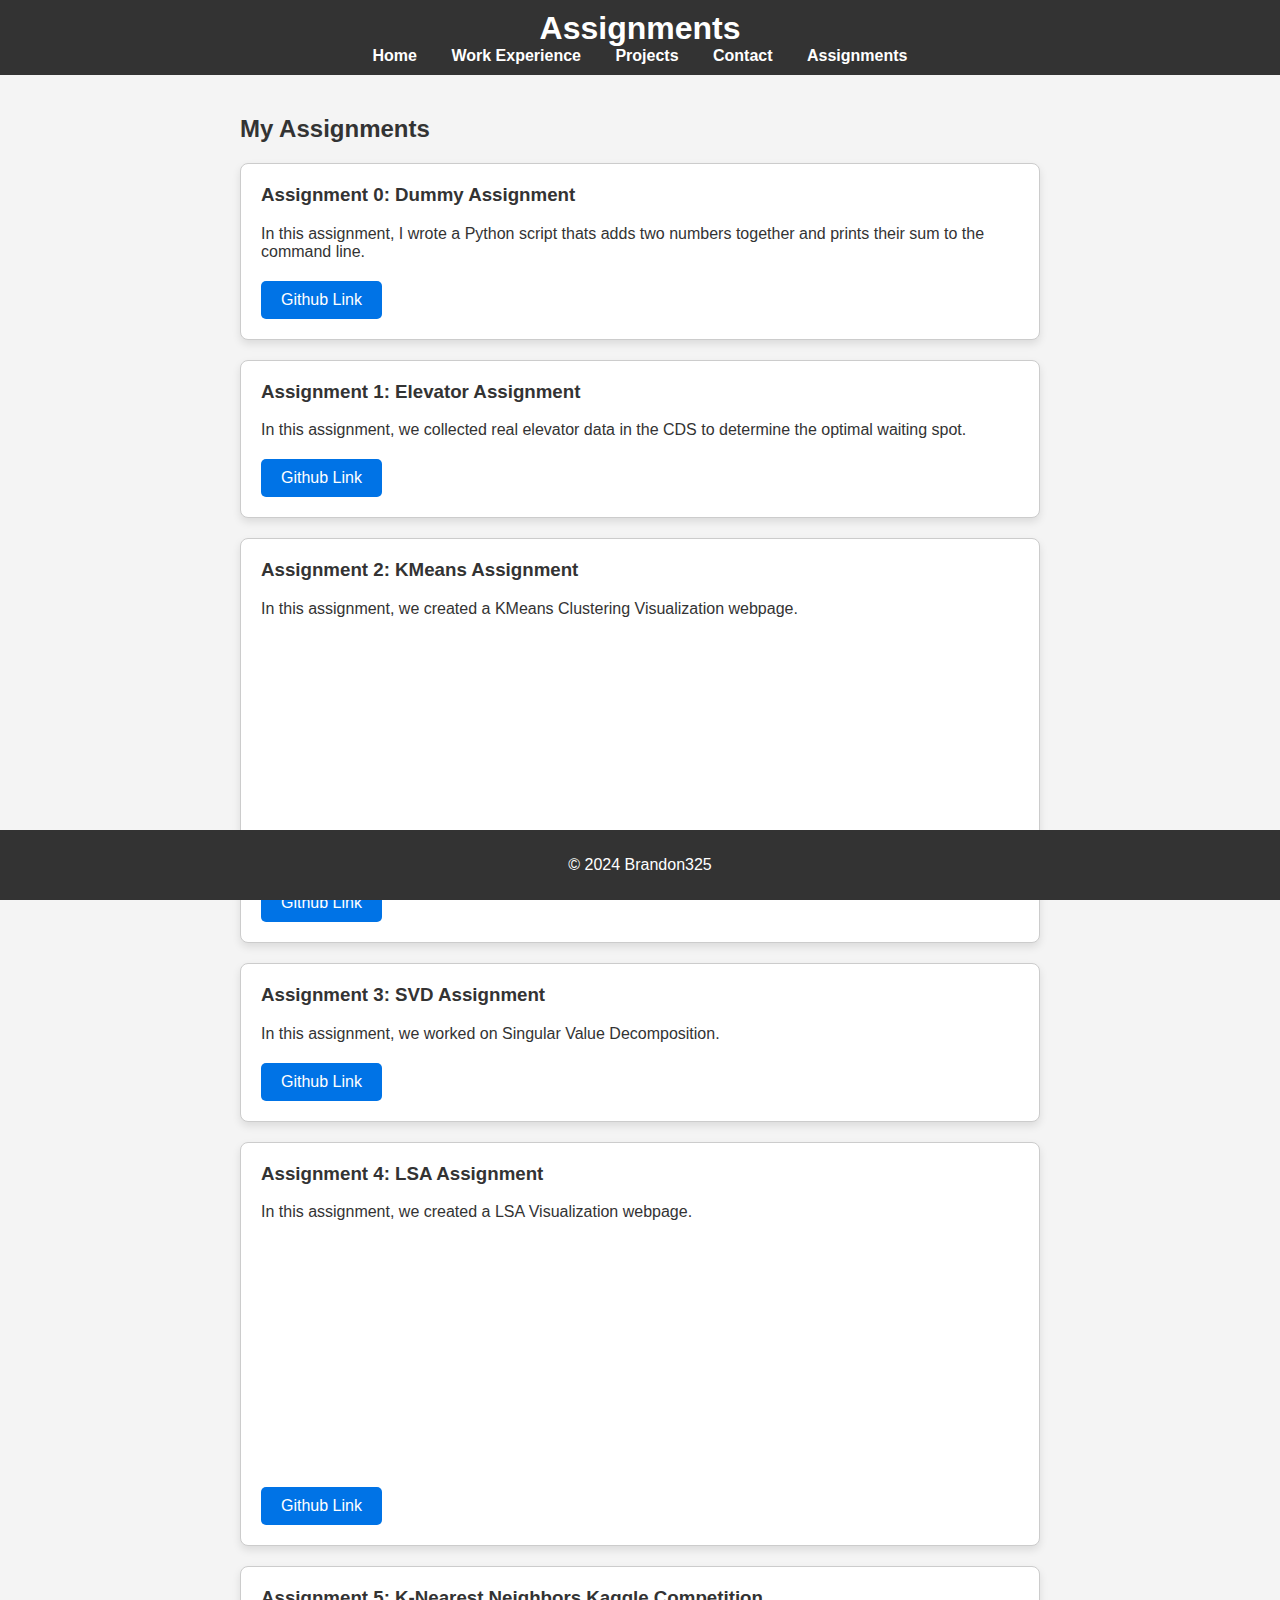
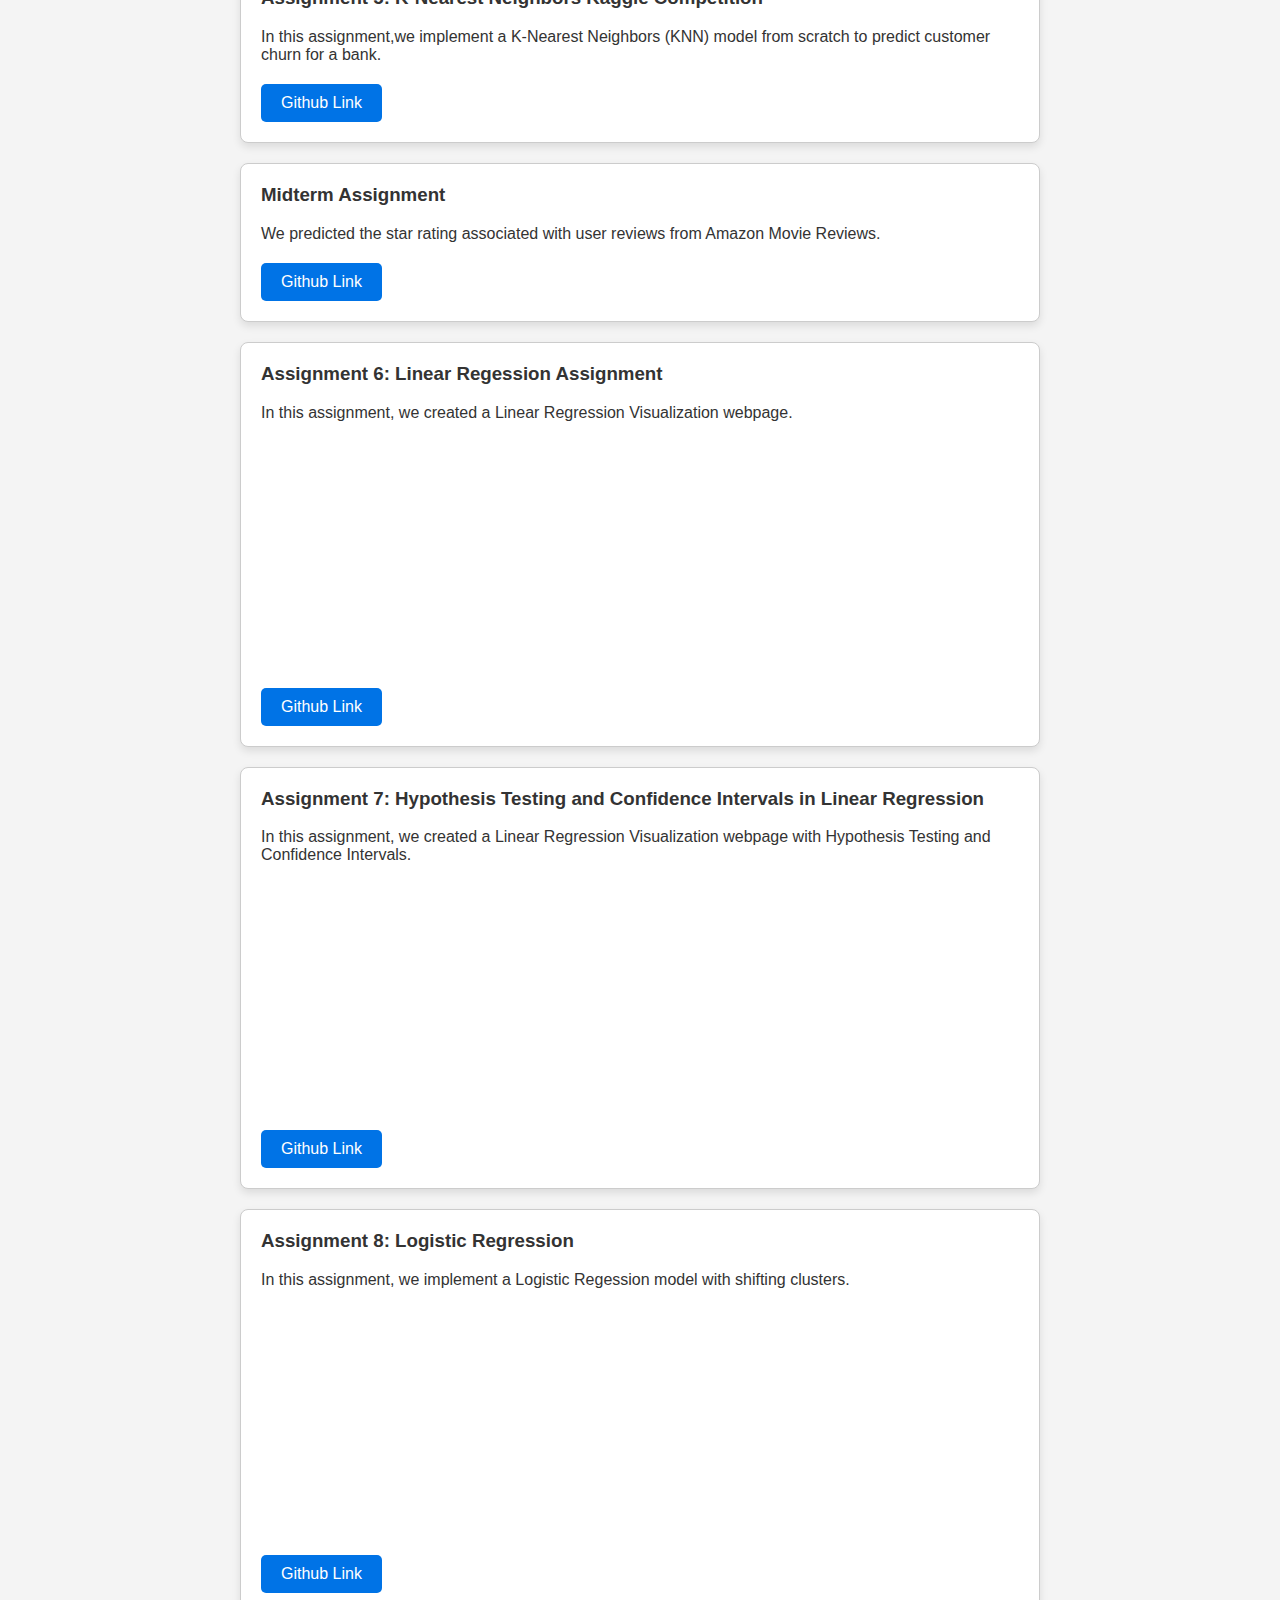
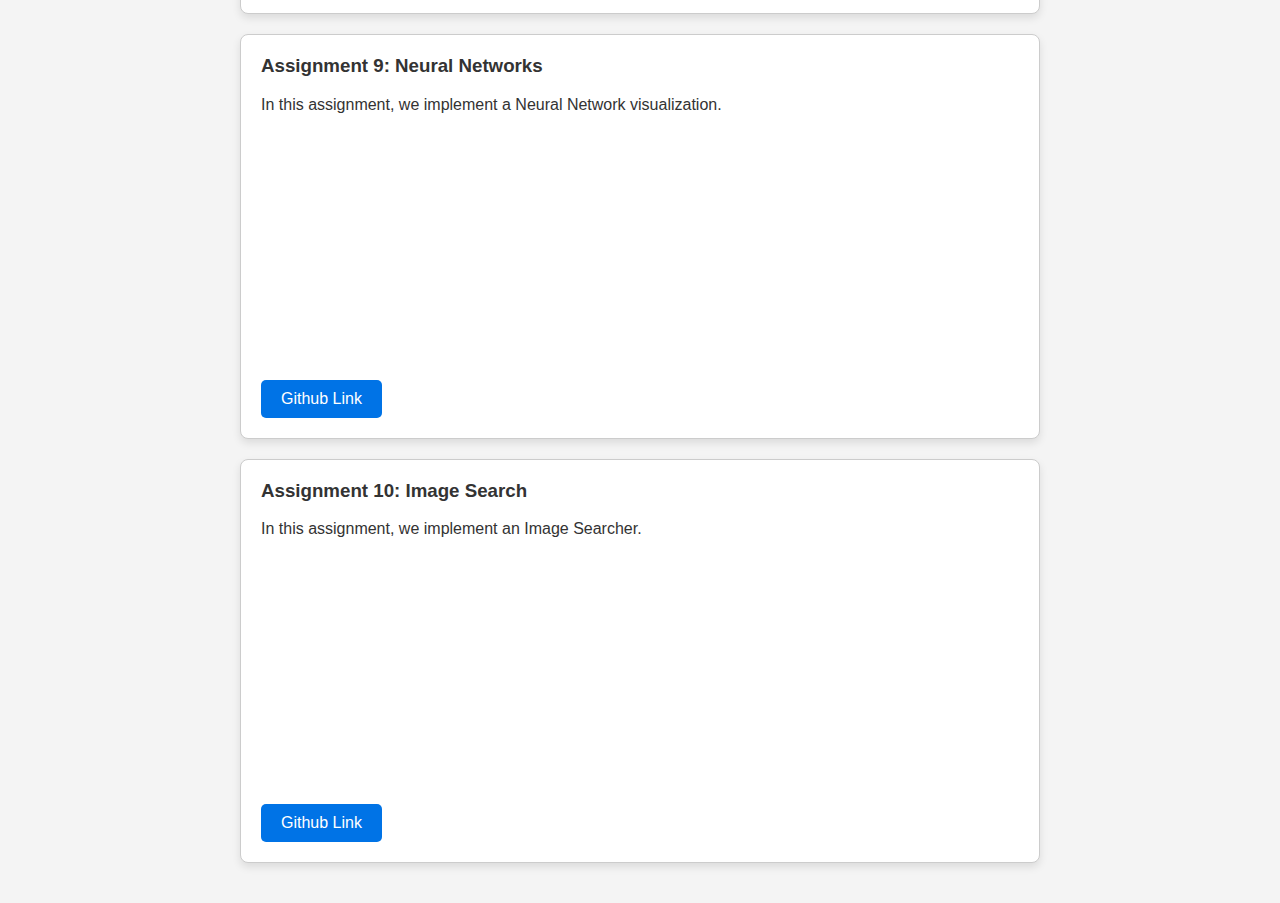
==== commit a3b4e62d: "hw10" ====
--- a/assignments.html
+++ b/assignments.html
@@ -117,7 +117,18 @@
             <p>In this assignment, we implement a Neural Network visualization.</p>
             <a href="https://github.com/Brandon325/bwong-assignment-9" target="_blank" class="github-link">Github Link</a>
             <!-- Embed YouTube Video -->
-            <iframe width="500" height="280" src="https://www.youtube.com/embed/ovZS8B2G8efY" frameborder="0" 
+            <iframe width="500" height="280" src="https://www.youtube.com/embed/vZS8B2G8efY" frameborder="0" 
+            allow="accelerometer; autoplay; clipboard-write; encrypted-media; gyroscope; picture-in-picture" 
+            allowfullscreen></iframe>
+        </div>
+
+        <!-- Assignment 10 -->
+        <div class="assignment-card">
+            <h3>Assignment 10: Image Search</h3>
+            <p>In this assignment, we implement an Image Searcher.</p>
+            <a href="https://github.com/Brandon325/bwong-assignment-10" target="_blank" class="github-link">Github Link</a>
+            <!-- Embed YouTube Video -->
+            <iframe width="500" height="280" src="https://www.youtube.com/embed/zs0XaDHPHHc" frameborder="0" 
             allow="accelerometer; autoplay; clipboard-write; encrypted-media; gyroscope; picture-in-picture" 
             allowfullscreen></iframe>
         </div>
